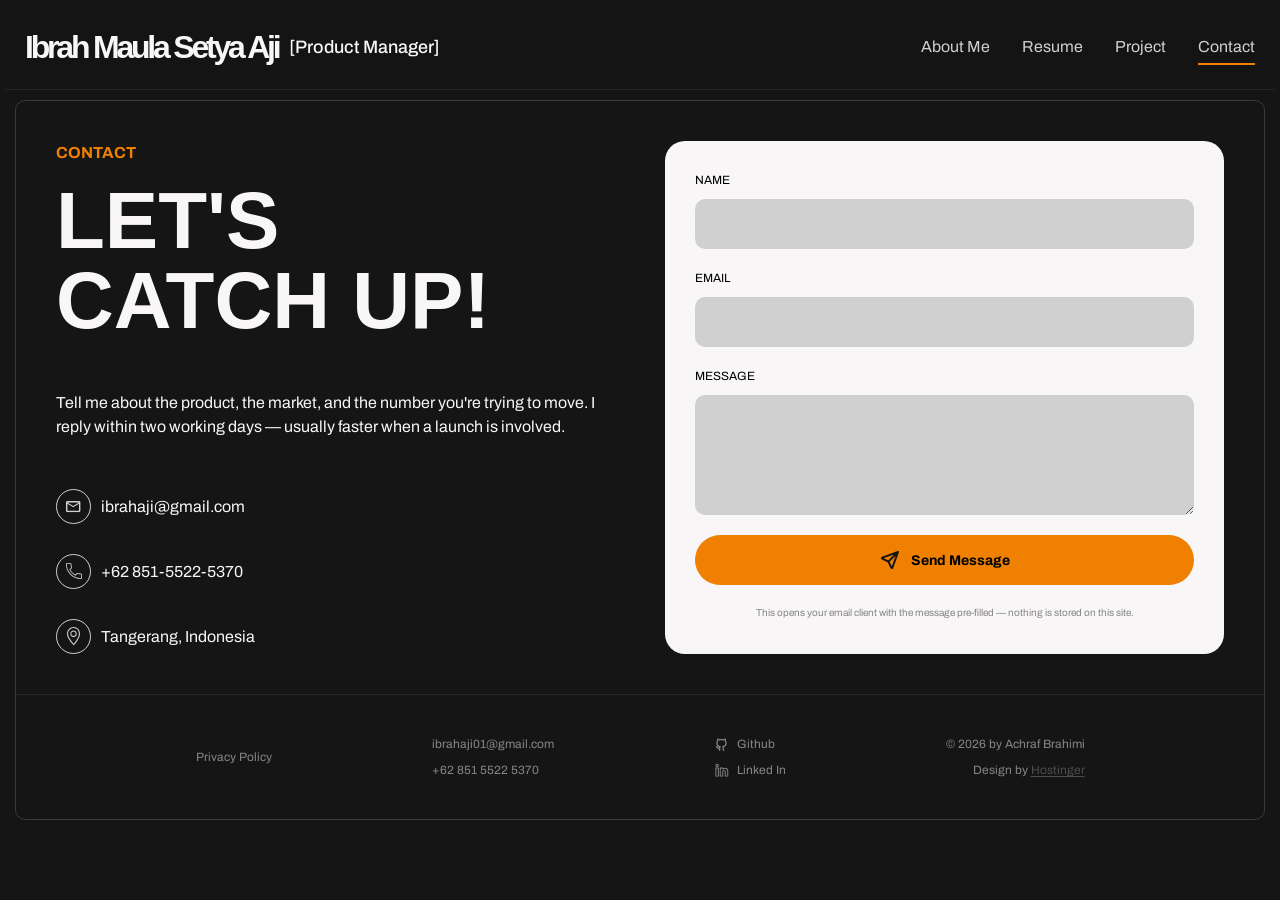
==== contact.html @ ac61d124 "Initial commit: Done with HTML & CSS" ====
<!doctype html>
<html lang="en">
  <head>
    <meta charset="UTF-8" />
    <meta name="viewport" content="width=device-width, initial-scale=1.0" />
    <title>Contact</title>
    <link rel="stylesheet" href="style/contact.css" />
    <link href="https://fonts.googleapis.com/css?family=Archivo" rel="stylesheet" />
    <style></style>
  </head>
  <body>
    <!--================ NAVBAR ================-->
    <header class="navbar">
      <div class="navbar-container">
        <div class="navbar-inner">
          <!--================ MAIN BRAND ================-->
          <a href="/main.html" class="navbar-inner-brand" aria-label="Ibrah Maula - Home">
            <span class="navbar-inner-brand-name">Ibrah Maula Setya Aji</span>
            <span class="navbar-inner-brand-role">[Product Manager]</span>
          </a>

          <!--================ NAVIGATION ================-->
          <nav class="navbar-inner-nav" aria-label="Main Navigation">
            <a href="/main.html" class="navbar-inner-nav-link">About Me</a>
            <a href="/resume.html" class="navbar-inner-nav-link">Resume</a>
            <a href="/project.html" class="navbar-inner-nav-link">Project</a>
            <a href="/contact.html" class="navbar-inner-nav-link" aria-current="page">Contact</a>
          </nav>
        </div>
      </div>
    </header>
    <div class="main-border">
      <main class="contact-container">
        <!--================ CONTACT SECTION ================-->
        <section class="contact-desc">
          <div class="contact-desc-header">
            <h4>CONTACT</h4>
            <h1>LET'S CATCH UP!</h1>
          </div>
          <div class="contact-desc-body">
            <p>Tell me about the product, the market, and the number you're trying to move. I reply within two working days — usually faster when a launch is involved.</p>
          </div>
          <div class="contact-desc-list">
            <div class="contact-desc-list-email">
              <svg width="35" height="35" viewBox="0 0 35 35" fill="none" xmlns="http://www.w3.org/2000/svg">
                <g clip-path="url(#clip0_378_491)">
                  <path
                    d="M24.4 13.4C24.4 12.63 23.752 12 22.96 12H11.44C10.648 12 10 12.63 10 13.4V21.8C10 22.57 10.648 23.2 11.44 23.2H22.96C23.752 23.2 24.4 22.57 24.4 21.8V13.4ZM22.96 13.4L17.2 16.9L11.44 13.4H22.96ZM22.96 21.8H11.44V14.8L17.2 18.3L22.96 14.8V21.8Z"
                    fill="#D0D0D0"
                  />
                </g>
                <path d="M34.5 17.5C34.5 26.8888 26.8888 34.5 17.5 34.5C8.11116 34.5 0.5 26.8888 0.5 17.5C0.5 8.11116 8.11116 0.5 17.5 0.5C26.8888 0.5 34.5 8.11116 34.5 17.5Z" stroke="#D0D0D0" />
                <defs>
                  <clipPath id="clip0_378_491">
                    <rect width="15" height="11.2" fill="white" transform="translate(10 12)" />
                  </clipPath>
                </defs>
              </svg>
              <span>ibrahaji@gmail.com</span>
            </div>
            <div class="contact-desc-list-phone">
              <svg width="35" height="35" viewBox="0 0 35 35" fill="none" xmlns="http://www.w3.org/2000/svg">
                <path
                  d="M24.7368 25C25.0719 25 25.3931 24.8669 25.63 24.63C25.8669 24.3931 26 24.0719 26 23.7368V20.7895C26 20.4545 25.8669 20.1332 25.63 19.8963C25.3931 19.6594 25.0719 19.5263 24.7368 19.5263C23.7516 19.5263 22.7832 19.3747 21.8568 19.0632C21.6354 18.9933 21.399 18.9853 21.1733 19.0403C20.9477 19.0952 20.7414 19.2109 20.5768 19.3747L19.3642 20.5874C17.2693 19.4441 15.5474 17.7223 14.4042 15.6274L15.6084 14.4232C15.9537 14.0947 16.08 13.6063 15.9284 13.1347C15.6253 12.2168 15.4737 11.2484 15.4737 10.2632C15.4737 9.92815 15.3406 9.60686 15.1037 9.36997C14.8668 9.13308 14.5455 9 14.2105 9H11.2632C10.9281 9 10.6069 9.13308 10.37 9.36997C10.1331 9.60686 10 9.92815 10 10.2632C10 18.3895 16.6105 25 24.7368 25ZM11.2632 9.84211H14.2105C14.3222 9.84211 14.4293 9.88647 14.5083 9.96543C14.5872 10.0444 14.6316 10.1515 14.6316 10.2632C14.6316 11.3411 14.8 12.3937 15.1284 13.3958C15.1705 13.5137 15.1621 13.6821 15.0274 13.8168L13.3684 15.4674C14.7579 18.1874 16.7958 20.2253 19.5242 21.6316L21.1663 19.9726C21.2842 19.8547 21.4442 19.8211 21.5958 19.8632C22.6063 20.2 23.6589 20.3684 24.7368 20.3684C24.8485 20.3684 24.9556 20.4128 25.0346 20.4917C25.1135 20.5707 25.1579 20.6778 25.1579 20.7895V23.7368C25.1579 23.8485 25.1135 23.9556 25.0346 24.0346C24.9556 24.1135 24.8485 24.1579 24.7368 24.1579C17.0737 24.1579 10.8421 17.9263 10.8421 10.2632C10.8421 10.1515 10.8865 10.0444 10.9654 9.96543C11.0444 9.88647 11.1515 9.84211 11.2632 9.84211Z"
                  fill="#D0D0D0"
                />
                <path d="M34.5 17.5C34.5 26.8888 26.8888 34.5 17.5 34.5C8.11116 34.5 0.5 26.8888 0.5 17.5C0.5 8.11116 8.11116 0.5 17.5 0.5C26.8888 0.5 34.5 8.11116 34.5 17.5Z" stroke="#D0D0D0" />
              </svg>
              <span>+62 851-5522-5370</span>
            </div>
            <div class="contact-desc-list-location">
              <svg width="35" height="35" viewBox="0 0 35 35" fill="none" xmlns="http://www.w3.org/2000/svg">
                <path
                  d="M17.5618 8C14.009 8 11 11.1428 11 14.865C11 18.7632 14.4878 22.7498 16.8338 25.5517C16.843 25.5629 17.2221 26 17.689 26H17.7302C18.1977 26 18.5741 25.5629 18.5833 25.5517C20.7847 22.9236 24 18.5894 24 14.865C24 11.1422 21.653 8 17.5618 8ZM17.779 24.7968C17.76 24.8165 17.7324 24.8384 17.708 24.857C17.6831 24.839 17.656 24.8165 17.636 24.7968L17.3527 24.4581C15.1286 21.8087 12.0828 18.1799 12.0828 14.8644C12.0828 11.7526 14.5918 9.12391 17.5612 9.12391C21.2603 9.12391 22.9161 12.0068 22.9161 14.8644C22.9161 17.3811 21.1877 20.7236 17.779 24.7968ZM17.519 11.406C15.7244 11.406 14.269 12.917 14.269 14.7811C14.269 16.6453 15.7244 18.1563 17.519 18.1563C19.3135 18.1563 20.769 16.6448 20.769 14.7811C20.769 12.9175 19.314 11.406 17.519 11.406ZM17.519 17.0312C16.324 17.0312 15.3274 15.9973 15.3274 14.7564C15.3274 13.5155 16.2991 12.5063 17.494 12.5063C18.6895 12.5063 19.6607 13.5155 19.6607 14.7564C19.6613 15.9973 18.7144 17.0312 17.519 17.0312Z"
                  fill="#D0D0D0"
                />
                <path d="M34.5 17.5C34.5 26.8888 26.8888 34.5 17.5 34.5C8.11116 34.5 0.5 26.8888 0.5 17.5C0.5 8.11116 8.11116 0.5 17.5 0.5C26.8888 0.5 34.5 8.11116 34.5 17.5Z" stroke="#D0D0D0" />
              </svg>
              <span>Tangerang, Indonesia</span>
            </div>
          </div>
        </section>
        <form action="" class="contact-form">
          <div class="form-group">
            <label for="name">NAME</label>
            <input type="text" id="name" />
          </div>
          <div class="form-group">
            <label for="email">EMAIL</label>
            <input type="email" id="email" />
          </div>
          <div class="form-group">
            <label for="message">MESSAGE</label>
            <textarea name="message" id="message"></textarea>
          </div>
          <button class="btn btn--primary contact-btn">
            <svg width="22" height="22" viewBox="0 0 22 22" fill="none" xmlns="http://www.w3.org/2000/svg">
              <path
                d="M9.39347 12.6065L19 3M19 3L3.28022 8.67659C3.19661 8.7149 3.12576 8.77642 3.07608 8.85383C3.02641 8.93123 3 9.02127 3 9.11325C3 9.20522 3.02641 9.29526 3.07608 9.37267C3.12576 9.45007 3.19661 9.51159 3.28022 9.54991L9.39347 12.6065L12.4501 18.7198C12.4884 18.8034 12.5499 18.8742 12.6273 18.9239C12.7047 18.9736 12.7948 19 12.8868 19C12.9787 19 13.0688 18.9736 13.1462 18.9239C13.2236 18.8742 13.2851 18.8034 13.3234 18.7198L19 3Z"
                stroke-width="2"
                stroke-linecap="round"
                stroke-linejoin="round"
                stroke="#151515"
              />
            </svg>
            <span>Send Message</span>
          </button>
          <span class="form-footnote">This opens your email client with the message pre-filled — nothing is stored on this site.</span>
        </form>
      </main>

      <!--================ FOOTER ================-->
      <footer class="footer">
        <div class="footer-col">
          <a href="#policyModal" class="footer-link" id="openmodal"> Privacy Policy </a>
        </div>
        <div class="footer-col">
          <a href="/" class="footer-link">ibrahaji01@gmail.com</a>
          <a href="/" class="footer-link">+62 851 5522 5370</a>
        </div>
        <div class="footer-col">
          <!--prettier-ignore-->
          <a href="#" class="footer-link footer-link--icon">
            <svg class="socmed-icon" xmlns="http://www.w3.org/2000/svg" width="1em" height="1em" viewBox="0 0 24 24" fill="#f8f6f6" stroke="none">
              <title>github-line</title>
              <path
                fill-rule="evenodd"
                d="M5.884 18.653c-.3-.2-.558-.455-.86-.816a51 51 0 0 1-.466-.579c-.463-.575-.755-.841-1.056-.95a1 1 0 1 1 .675-1.882c.752.27 1.261.735 1.947 1.588c-.094-.117.34.427.433.539c.19.227.33.365.44.438c.204.137.588.196 1.15.14c.024-.382.094-.753.202-1.095c-2.968-.726-4.648-2.64-4.648-6.396c0-1.24.37-2.356 1.058-3.292c-.218-.894-.185-1.975.302-3.192a1 1 0 0 1 .63-.582c.081-.024.127-.035.208-.047c.803-.124 1.937.17 3.415 1.096a11.7 11.7 0 0 1 2.687-.308c.912 0 1.819.104 2.684.308c1.477-.933 2.614-1.227 3.422-1.096q.128.02.218.05a1 1 0 0 1 .616.58c.487 1.216.52 2.296.302 3.19c.691.936 1.058 2.045 1.058 3.293c0 3.757-1.674 5.665-4.642 6.392c.125.415.19.878.19 1.38c0 .665-.002 1.299-.007 2.01c0 .19-.002.394-.005.706a1 1 0 0 1-.018 1.958c-1.14.227-1.984-.532-1.984-1.525l.002-.447l.005-.705c.005-.707.008-1.337.008-1.997c0-.697-.184-1.152-.426-1.361c-.661-.57-.326-1.654.541-1.751c2.966-.333 4.336-1.482 4.336-4.66c0-.955-.312-1.744-.913-2.404A1 1 0 0 1 17.2 6.19c.166-.414.236-.957.095-1.614l-.01.003c-.491.139-1.11.44-1.858.949a1 1 0 0 1-.833.135a9.6 9.6 0 0 0-2.592-.349c-.89 0-1.772.118-2.592.35a1 1 0 0 1-.829-.134c-.753-.507-1.374-.807-1.87-.947c-.143.653-.072 1.194.093 1.607a1 1 0 0 1-.189 1.045c-.597.655-.913 1.458-.913 2.404c0 3.172 1.371 4.328 4.322 4.66c.865.097 1.202 1.177.545 1.748c-.193.168-.43.732-.43 1.364v3.15c0 .985-.834 1.725-1.96 1.528a1 1 0 0 1-.04-1.962v-.99c-.91.061-1.661-.088-2.254-.485"
              />
            </svg>Github
          </a>
          <!--prettier-ignore-->
          <a href="#" class="footer-link footer-link--icon">
            <svg class="socmed-icon" xmlns="http://www.w3.org/2000/svg" width="1em" height="1em" viewBox="0 0 24 24" fill="#f8f6f6" stroke="none">
              <title>linkedin-outline</title>
              <path
                fill-rule="evenodd"
                d="M5 1.25a2.75 2.75 0 1 0 0 5.5a2.75 2.75 0 0 0 0-5.5M3.75 4a1.25 1.25 0 1 1 2.5 0a1.25 1.25 0 0 1-2.5 0m-1.5 4A.75.75 0 0 1 3 7.25h4a.75.75 0 0 1 .75.75v13a.75.75 0 0 1-.75.75H3a.75.75 0 0 1-.75-.75zm1.5.75v11.5h2.5V8.75zM9.25 8a.75.75 0 0 1 .75-.75h4a.75.75 0 0 1 .75.75v.434l.435-.187a7.8 7.8 0 0 1 2.358-.595C20.318 7.4 22.75 9.58 22.75 12.38V21a.75.75 0 0 1-.75.75h-4a.75.75 0 0 1-.75-.75v-7a1.25 1.25 0 0 0-2.5 0v7a.75.75 0 0 1-.75.75h-4a.75.75 0 0 1-.75-.75zm1.5.75v11.5h2.5V14a2.75 2.75 0 1 1 5.5 0v6.25h2.5v-7.87c0-1.904-1.661-3.408-3.57-3.234a6.3 6.3 0 0 0-1.904.48l-1.48.635a.75.75 0 0 1-1.046-.69V8.75z"
                clip-rule="evenodd"
              />
            </svg>Linked In
          </a>
        </div>
        <div class="footer-col footer-col--right">
          <p class="footer-text">© 2026 by Achraf Brahimi</p>
          <p class="footer-text">Design by <a href="" class="footer-link footer-link--inline">Hostinger</a></p>
        </div>
      </footer>
    </div>

    <!--================ PRIVACY POLICY MODAL ================-->
    <dialog class="modal" id="policyModal" aria-labelledby="modalPolicy">
      <div class="modal__header">
        <h3 class="modal__title" id="modalPolicy">Privacy Policy</h3>
        <button class="modal__close" aria-label="Tutup">
          <svg xmlns="http://www.w3.org/2000/svg" width="1em" height="1em" viewBox="0 0 24 24" fill="none" stroke="currentColor" stroke-width="2" stroke-linecap="round">
            <line x1="18" y1="6" x2="6" y2="18"></line>
            <line x1="6" y1="6" x2="18" y2="18"></line>
          </svg>
        </button>
      </div>
      <div class="modal__body">
        <p>
          This portfolio collects no personal data beyond what you choose to send by email. Messages you send are used solely to respond to your inquiry and are never shared with third parties. No tracking cookies, no analytics profiles, no
          newsletters you did not ask for.
        </p>
      </div>
    </dialog>

    <script>
      //================ PRIVACY POLICY MODAL POP UP ================
      const modal = document.getElementById("policyModal");

      document.querySelectorAll('a[href="#policyModal"]').forEach((link) => {
        link.addEventListener("click", (e) => {
          e.preventDefault();
          modal.showModal();
          document.body.classList.add("modal-open");
        });
      });

      modal.querySelector(".modal__close").addEventListener("click", () => {
        modal.close();
      });

      modal.addEventListener("click", (e) => {
        if (e.target === modal) modal.close();
      });

      modal.addEventListener("close", () => {
        document.body.classList.remove("modal-open"); // ← LEPAS KUNCI
      });

      // ================ OPEN RESUME PAGE ================
      function resume_btn_act() {
        window.location.href = "/resume.html";
      }

      // ================ OPEN PROJECT PAGE ================
      function project_btn_act() {
        window.location.href = "/project.html";
      }

      // ================ OPEN CONTACT PAGE ================
      function contact_btn_act() {
        window.location.href = "/contact.html";
      }
    </script>
  </body>
</html>
---- style/contact.css ----
html {
  -webkit-text-size-adjust: 100%;
  scroll-behavior: smooth;
}

* {
  margin: 0;
  padding: 0;
  box-sizing: border-box;
}

body {
  min-height: 100vh;
  line-height: 1.5;
  -webkit-font-smoothing: antialiased;
  -moz-osx-font-smoothing: grayscale;
  font-family: "Archivo", system-ui, sans-serif;
  text-rendering: optimizeLegibility;
  background: #151515;
  padding: 5px;
}

img,
picture,
video,
canvas,
svg {
  display: block;
  max-width: 100%;
  height: auto;
}

input,
button,
textarea,
select {
  font: inherit;
  color: inherit;
}

button {
  background: none;
  border: none;
  cursor: pointer;
}

a {
  text-decoration: none;
  color: inherit;
}

ul,
ol {
  list-style: none;
}

table {
  border-collapse: collapse;
  border-spacing: 0;
}

textarea {
  resize: vertical;
}

nav,
main,
footer {
  display: block;
  margin: 0;
  padding: 0;
}

.main-border {
  border: 0.1px solid rgba(208, 208, 208, 0.2);
  border-radius: 10px;
  margin: 10px;
  opacity: calc(50px);
  overflow: hidden;
}

/*================ NAVBAR ================*/
.navbar {
  position: sticky;
  top: 0;
  z-index: 100;
  padding: 30px 20px;
  background: rgba(21, 21, 21, 0.6);
  backdrop-filter: blur(12px);
  -webkit-backdrop-filter: blur(12px);
  border-bottom: 1px solid rgba(255, 255, 255, 0.08);
  padding-block: 24px;
}

.navbar-container {
  width: 100%;
  max-width: 100%;
  margin: 0 auto;
}

.navbar-inner {
  display: flex;
  align-items: center;
  justify-content: space-between;
  gap: 32px;
  width: 100%;
}

.navbar-inner-brand {
  display: flex;
  align-items: center;
  gap: 10px;
  text-decoration: none;
}

.navbar-inner-brand-name {
  font-family: "Archivo Black", sans-serif;
  font-size: 32px;
  font-weight: 800;
  letter-spacing: -0.1em;
  color: #f8f6f6;
  line-height: 1;
}

.navbar-inner-brand-name:hover {
  color: #ef8001;
}

.navbar-inner-brand-role {
  font-size: 18px;
  font-weight: 500;
  color: #f8f6f6;
}

.navbar-inner-nav {
  display: flex;
  align-items: center;
  gap: 32px;
}

.navbar-inner-nav-link {
  position: relative;
  color: #d0d0d0;
  font-size: 16px;
  font-weight: normal;
  text-decoration: none;
  padding: 6px 0;
}

.navbar-inner-nav-link::after {
  content: "";
  position: absolute;
  left: 0;
  bottom: 0;
  width: 100%;
  height: 2px;
  background: #ef8001;
  transform: scaleX(0);
  transform-origin: left center;
  transition:
    transform 0.25s ease,
    height 0.25s ease;
}

.navbar-inner-nav-link:hover {
  color: #ef8001;
}

.navbar-inner-nav-link:hover::after {
  transform: scaleX(1);
}

.navbar-inner-nav-link[aria-current="page"] {
  color: #d0d0d0;
}

.navbar-inner-nav-link[aria-current="page"]::after {
  transform: scaleX(1);
}

.navbar-inner-nav-link[aria-current="page"]:hover {
  color: #ef8001;
}

/*.navbar-inner-nav-link[aria-current="page"]:hover::after {
  height: 3px;
}*/

main {
  padding: 0;
}

section {
  display: block;
}

.container {
  width: 100%;
}

.contact-container {
  display: grid;
  grid-template-columns: 1fr 1fr;
  padding: 40px;
  gap: 50px;
}

.body-font-color {
  color: #f8f6f6;
}

.body-font-size {
  font-size: 18px;
  font-weight: lighter;
}

.sub-title-font-size {
  font-family: "Archivo Black", sans-serif;
  font-size: 20px;
}

/*============ CONTACT LEFT SIDE ============*/
.contact-desc {
  display: flex;
  flex-direction: column;
  justify-content: space-between;
  align-items: flex-start;
  gap: 50px;
}

.contact-desc-header {
  display: flex;
  flex-direction: column;
  gap: 1rem;
  max-width: 500px;
}

.contact-desc-header h1 {
  display: block;
  font-family: "Archivo Black", sans-serif;
  font-size: 80px;
  font-weight: bolder;
  color: #f8f6f6;
  line-height: 1;
  margin: 0;
  padding: 0;
}

.contact-desc-header h4 {
  color: #ef8001;
  letter-spacing: 30%;
}

.contact-desc-body {
  color: #f8f6f6;
}

.contact-desc-list {
  display: flex;
  flex-direction: column;
  gap: 30px;
}

.contact-desc-list-email,
.contact-desc-list-phone,
.contact-desc-list-location {
  display: flex;
  flex-direction: row;
  align-items: center;
  gap: 10px;
  color: #f8f6f6;
}

/*============ CONTACT RIGHT SIDE ============*/
.contact-form {
  display: flex;
  flex-direction: column;
  gap: 20px;
  background-color: #f8f6f6;
  border-radius: 20px;
  padding: 30px;
}

.form-group {
  display: flex;
  flex-direction: column;
  gap: 10px;
}

.form-group label {
  font-size: 12px;
  letter-spacing: 5%;
}

.form-group input {
  border: none;
  border-radius: 10px;
  background-color: #d0d0d0;
  height: 50px;
  padding: 10px;
}

.form-group textarea {
  border: none;
  border-radius: 10px;
  background-color: #d0d0d0;
  height: 120px;
  padding: 10px;
}

.contact-btn {
  width: 100% !important;
  font-size: 14px;
  height: 50px !important;
}

.form-footnote {
  font-size: 10px;
  color: rgba(21, 21, 21, 0.5);
  text-align: center;
}

.btn {
  display: inline-flex;
  align-items: center;
  justify-content: center;
  width: 140px;
  height: 44px;
  padding: 12px 24px;
  border-radius: 50px;
  font-weight: bold;
  gap: 10px;
}

.btn--primary {
  background-color: #ef8001;
}

.btn--primary:hover {
  transform: translateY(-5px);
  transition: transform 0.3s ease;
}

.btn--secondary {
  background-color: #f8f6f6;
}

.btn--secondary:hover {
  transform: translateY(-5px);
  transition: transform 0.3s ease;
}

.btn--tertiary {
  background-color: #151515;
  color: #f8f6f6;
  width: auto;
}

.btn--tertiary:hover {
  transform: translateY(-5px);
  transition: transform 0.3s ease;
}

.footer {
  display: flex;
  flex-direction: row;
  justify-content: center;
  align-items: center;
  gap: 10rem;
  padding: 40px;
  border-top: 1px solid rgba(255, 255, 255, 0.08);
  color: #f8f6f6;
  font-size: 12px;
}

.footer-col {
  display: flex;
  flex-direction: column;
  gap: 8px;
}

.footer-col--right {
  text-align: right;
}

.footer-link {
  color: inherit;
  text-decoration: none;
  opacity: 0.5;
  transition:
    opacity 0.2s ease,
    color 0.2s ease;
}

.footer-link:hover {
  opacity: 1;
  color: #ef8001;
}

.footer-link--icon {
  display: inline-flex;
  align-items: center;
  gap: 8px;
}

.socmed-icon {
  width: 15px;
  height: 15px;
  flex-shrink: 0;
  fill: currentColor;
}

.footer-link--inline {
  text-decoration: underline;
  text-underline-offset: 2px;
}

.footer-text {
  opacity: 0.5;
  margin: 0;
}

.modal {
  position: fixed;
  inset: 0;
  margin: auto;
  border: none;
  padding: 0;
  max-width: 520px;
  width: 90%;
  max-height: 85vh;
  overflow-y: auto;
  background: #ffffff;
  color: #151515;
  border-radius: 12px;
  box-shadow: 0 20px 60px rgba(0, 0, 0, 0.25);
}

.modal::backdrop {
  background: rgba(0, 0, 0, 0.5);
  backdrop-filter: blur(4px);
  -webkit-backdrop-filter: blur(4px);
}

.modal__header {
  display: flex;
  justify-content: space-between;
  align-items: center;
  gap: 16px;
  padding: 20px 24px 0;
}

.modal__title {
  font-size: 20px;
  font-weight: 700;
  letter-spacing: -0.02em;
  color: #151515;
  margin: 0;
}

.modal__close {
  display: flex;
  align-items: center;
  justify-content: center;

  width: 32px;
  height: 32px;
  padding: 0;

  background: transparent;
  color: #151515;
  border: 1px solid rgba(0, 0, 0, 0.2);
  border-radius: 8px;

  cursor: pointer;
  transition: all 0.2s ease;
  flex-shrink: 0;
}

.modal__close:hover {
  background: #f5f5f5;
  border-color: #ef8001;
}

.modal__close svg {
  width: 16px;
  height: 16px;
}

.modal__body {
  padding: 16px 24px 24px;
}

.modal__body p {
  font-size: 15px;
  line-height: 1.6;
  color: #444444;
  margin: 0;
}

body.modal-open {
  overflow: hidden;
}
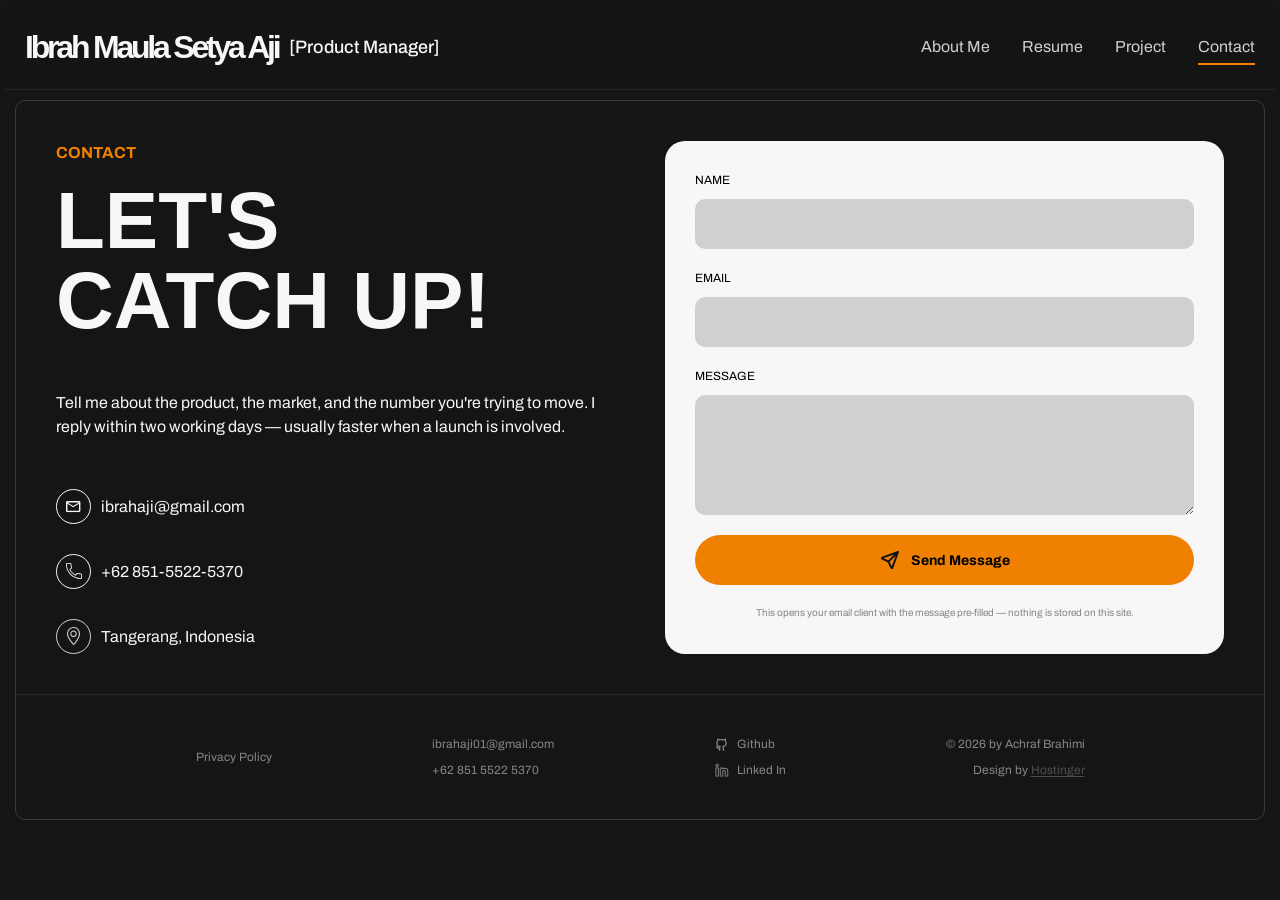
==== commit c43159fd: "add responsive css design for screen zoom 125% 150% 175% on contact page" ====
--- a/contact.html
+++ b/contact.html
@@ -19,6 +19,23 @@
             <span class="navbar-inner-brand-role">[Product Manager]</span>
           </a>
 
+          <button class="navbar-hamburger" id="navbar-hamburger-btn" aria-label="hamburger-nav-open">
+            <svg width="40" height="40" viewBox="0 0 20 20" fill="none" xmlns="http://www.w3.org/2000/svg">
+              <rect x="0.25" y="0.25" width="19.5" height="19.5" rx="9.75" stroke="#D0D0D0" stroke-opacity="0.5" stroke-width="0.5" />
+              <g clip-path="url(#clip0_791_314)">
+                <path
+                  d="M4.5 6.66667C4.5 6.29848 4.79848 6 5.16667 6H14.8333C15.2015 6 15.5 6.29848 15.5 6.66667C15.5 7.03486 15.2015 7.33333 14.8333 7.33333H5.16667C4.79848 7.33333 4.5 7.03486 4.5 6.66667ZM4.5 10C4.5 9.63181 4.79848 9.33333 5.16667 9.33333H14.8333C15.2015 9.33333 15.5 9.63181 15.5 10C15.5 10.3682 15.2015 10.6667 14.8333 10.6667H5.16667C4.79848 10.6667 4.5 10.3682 4.5 10ZM4.5 13.3333C4.5 12.9651 4.79848 12.6667 5.16667 12.6667H14.8333C15.2015 12.6667 15.5 12.9651 15.5 13.3333C15.5 13.7015 15.2015 14 14.8333 14H5.16667C4.79848 14 4.5 13.7015 4.5 13.3333Z"
+                  fill="#F8F6F6"
+                />
+              </g>
+              <defs>
+                <clipPath id="clip0_791_314">
+                  <rect width="11" height="8" fill="white" transform="translate(4.5 6)" />
+                </clipPath>
+              </defs>
+            </svg>
+          </button>
+
           <!--================ NAVIGATION ================-->
           <nav class="navbar-inner-nav" aria-label="Main Navigation">
             <a href="/main.html" class="navbar-inner-nav-link">About Me</a>
@@ -46,10 +63,10 @@
                 <g clip-path="url(#clip0_378_491)">
                   <path
                     d="M24.4 13.4C24.4 12.63 23.752 12 22.96 12H11.44C10.648 12 10 12.63 10 13.4V21.8C10 22.57 10.648 23.2 11.44 23.2H22.96C23.752 23.2 24.4 22.57 24.4 21.8V13.4ZM22.96 13.4L17.2 16.9L11.44 13.4H22.96ZM22.96 21.8H11.44V14.8L17.2 18.3L22.96 14.8V21.8Z"
-                    fill="#D0D0D0"
+                    fill="currentColor"
                   />
                 </g>
-                <path d="M34.5 17.5C34.5 26.8888 26.8888 34.5 17.5 34.5C8.11116 34.5 0.5 26.8888 0.5 17.5C0.5 8.11116 8.11116 0.5 17.5 0.5C26.8888 0.5 34.5 8.11116 34.5 17.5Z" stroke="#D0D0D0" />
+                <path d="M34.5 17.5C34.5 26.8888 26.8888 34.5 17.5 34.5C8.11116 34.5 0.5 26.8888 0.5 17.5C0.5 8.11116 8.11116 0.5 17.5 0.5C26.8888 0.5 34.5 8.11116 34.5 17.5Z" stroke="currentColor" />
                 <defs>
                   <clipPath id="clip0_378_491">
                     <rect width="15" height="11.2" fill="white" transform="translate(10 12)" />
@@ -62,9 +79,9 @@
               <svg width="35" height="35" viewBox="0 0 35 35" fill="none" xmlns="http://www.w3.org/2000/svg">
                 <path
                   d="M24.7368 25C25.0719 25 25.3931 24.8669 25.63 24.63C25.8669 24.3931 26 24.0719 26 23.7368V20.7895C26 20.4545 25.8669 20.1332 25.63 19.8963C25.3931 19.6594 25.0719 19.5263 24.7368 19.5263C23.7516 19.5263 22.7832 19.3747 21.8568 19.0632C21.6354 18.9933 21.399 18.9853 21.1733 19.0403C20.9477 19.0952 20.7414 19.2109 20.5768 19.3747L19.3642 20.5874C17.2693 19.4441 15.5474 17.7223 14.4042 15.6274L15.6084 14.4232C15.9537 14.0947 16.08 13.6063 15.9284 13.1347C15.6253 12.2168 15.4737 11.2484 15.4737 10.2632C15.4737 9.92815 15.3406 9.60686 15.1037 9.36997C14.8668 9.13308 14.5455 9 14.2105 9H11.2632C10.9281 9 10.6069 9.13308 10.37 9.36997C10.1331 9.60686 10 9.92815 10 10.2632C10 18.3895 16.6105 25 24.7368 25ZM11.2632 9.84211H14.2105C14.3222 9.84211 14.4293 9.88647 14.5083 9.96543C14.5872 10.0444 14.6316 10.1515 14.6316 10.2632C14.6316 11.3411 14.8 12.3937 15.1284 13.3958C15.1705 13.5137 15.1621 13.6821 15.0274 13.8168L13.3684 15.4674C14.7579 18.1874 16.7958 20.2253 19.5242 21.6316L21.1663 19.9726C21.2842 19.8547 21.4442 19.8211 21.5958 19.8632C22.6063 20.2 23.6589 20.3684 24.7368 20.3684C24.8485 20.3684 24.9556 20.4128 25.0346 20.4917C25.1135 20.5707 25.1579 20.6778 25.1579 20.7895V23.7368C25.1579 23.8485 25.1135 23.9556 25.0346 24.0346C24.9556 24.1135 24.8485 24.1579 24.7368 24.1579C17.0737 24.1579 10.8421 17.9263 10.8421 10.2632C10.8421 10.1515 10.8865 10.0444 10.9654 9.96543C11.0444 9.88647 11.1515 9.84211 11.2632 9.84211Z"
-                  fill="#D0D0D0"
+                  fill="currentColor"
                 />
-                <path d="M34.5 17.5C34.5 26.8888 26.8888 34.5 17.5 34.5C8.11116 34.5 0.5 26.8888 0.5 17.5C0.5 8.11116 8.11116 0.5 17.5 0.5C26.8888 0.5 34.5 8.11116 34.5 17.5Z" stroke="#D0D0D0" />
+                <path d="M34.5 17.5C34.5 26.8888 26.8888 34.5 17.5 34.5C8.11116 34.5 0.5 26.8888 0.5 17.5C0.5 8.11116 8.11116 0.5 17.5 0.5C26.8888 0.5 34.5 8.11116 34.5 17.5Z" stroke="currentColor" />
               </svg>
               <span>+62 851-5522-5370</span>
             </div>
@@ -167,6 +184,71 @@
       </div>
     </dialog>
 
+    <!--================ SIDE NAVBAR ================-->
+    <div class="menuOverlay" id="menuOverlay"></div>
+
+    <nav class="navbar-inner-sidenav" id="navbar-inner-sidenav" aria-label="Main Navigation">
+      <button class="navbar-inner-sidenav-closebtn">
+        <svg width="30" height="30" stroke="currentcolor" viewBox="0 0 22 22" xmlns="http://www.w3.org/2000/svg">
+          <path
+            d="M11 1.375C5.6375 1.375 1.375 5.6375 1.375 11C1.375 16.3625 5.6375 20.625 11 20.625C16.3625 20.625 20.625 16.3625 20.625 11C20.625 5.6375 16.3625 1.375 11 1.375ZM11 19.25C6.4625 19.25 2.75 15.5375 2.75 11C2.75 6.4625 6.4625 2.75 11 2.75C15.5375 2.75 19.25 6.4625 19.25 11C19.25 15.5375 15.5375 19.25 11 19.25Z"
+            fill="currentcolor"
+          />
+          <path d="M14.7125 15.8125L11 12.1L7.2875 15.8125L6.1875 14.7125L9.9 11L6.1875 7.2875L7.2875 6.1875L11 9.9L14.7125 6.1875L15.8125 7.2875L12.1 11L15.8125 14.7125L14.7125 15.8125Z" fill="currentcolor" />
+        </svg>
+      </button>
+      <div class="navbar-inner-sidenav-menu">
+        <div class="navbar-inner-sidenav-menu-list">
+          <a href="/main.html" class="navbar-inner-sidenav-list" aria-current="page">About Me</a>
+          <svg xmlns="http://www.w3.org/2000/svg" width="20" height="20" viewBox="0 0 24 24">
+            <title>arrow-right-outline</title>
+            <path
+              fill="currentColor"
+              fill-rule="evenodd"
+              d="M13.4697 5.46967C13.7626 5.17678 14.2374 5.17678 14.5303 5.46967L20.5303 11.4697C20.8232 11.7626 20.8232 12.2374 20.5303 12.5303L14.5303 18.5303C14.2374 18.8232 13.7626 18.8232 13.4697 18.5303C13.1768 18.2374 13.1768 17.7626 13.4697 17.4697L18.1893 12.75H4C3.58579 12.75 3.25 12.4142 3.25 12C3.25 11.5858 3.58579 11.25 4 11.25H18.1893L13.4697 6.53033C13.1768 6.23744 13.1768 5.76256 13.4697 5.46967Z"
+              clip-rule="evenodd"
+            />
+          </svg>
+        </div>
+        <div class="navbar-inner-sidenav-menu-list">
+          <a href="/resume.html" class="navbar-inner-sidenav-list">Resume</a>
+          <svg xmlns="http://www.w3.org/2000/svg" width="20" height="20" viewBox="0 0 24 24">
+            <title>arrow-right-outline</title>
+            <path
+              fill="currentColor"
+              fill-rule="evenodd"
+              d="M13.4697 5.46967C13.7626 5.17678 14.2374 5.17678 14.5303 5.46967L20.5303 11.4697C20.8232 11.7626 20.8232 12.2374 20.5303 12.5303L14.5303 18.5303C14.2374 18.8232 13.7626 18.8232 13.4697 18.5303C13.1768 18.2374 13.1768 17.7626 13.4697 17.4697L18.1893 12.75H4C3.58579 12.75 3.25 12.4142 3.25 12C3.25 11.5858 3.58579 11.25 4 11.25H18.1893L13.4697 6.53033C13.1768 6.23744 13.1768 5.76256 13.4697 5.46967Z"
+              clip-rule="evenodd"
+            />
+          </svg>
+        </div>
+        <div class="navbar-inner-sidenav-menu-list">
+          <a href="/project.html" class="navbar-inner-sidenav-list">Project</a>
+          <svg xmlns="http://www.w3.org/2000/svg" width="20" height="20" viewBox="0 0 24 24">
+            <title>arrow-right-outline</title>
+            <path
+              fill="currentColor"
+              fill-rule="evenodd"
+              d="M13.4697 5.46967C13.7626 5.17678 14.2374 5.17678 14.5303 5.46967L20.5303 11.4697C20.8232 11.7626 20.8232 12.2374 20.5303 12.5303L14.5303 18.5303C14.2374 18.8232 13.7626 18.8232 13.4697 18.5303C13.1768 18.2374 13.1768 17.7626 13.4697 17.4697L18.1893 12.75H4C3.58579 12.75 3.25 12.4142 3.25 12C3.25 11.5858 3.58579 11.25 4 11.25H18.1893L13.4697 6.53033C13.1768 6.23744 13.1768 5.76256 13.4697 5.46967Z"
+              clip-rule="evenodd"
+            />
+          </svg>
+        </div>
+        <div class="navbar-inner-sidenav-menu-list">
+          <a href="/contact.html" class="navbar-inner-sidenav-list">Contact</a>
+          <svg xmlns="http://www.w3.org/2000/svg" width="20" height="20" viewBox="0 0 24 24">
+            <title>arrow-right-outline</title>
+            <path
+              fill="currentColor"
+              fill-rule="evenodd"
+              d="M13.4697 5.46967C13.7626 5.17678 14.2374 5.17678 14.5303 5.46967L20.5303 11.4697C20.8232 11.7626 20.8232 12.2374 20.5303 12.5303L14.5303 18.5303C14.2374 18.8232 13.7626 18.8232 13.4697 18.5303C13.1768 18.2374 13.1768 17.7626 13.4697 17.4697L18.1893 12.75H4C3.58579 12.75 3.25 12.4142 3.25 12C3.25 11.5858 3.58579 11.25 4 11.25H18.1893L13.4697 6.53033C13.1768 6.23744 13.1768 5.76256 13.4697 5.46967Z"
+              clip-rule="evenodd"
+            />
+          </svg>
+        </div>
+      </div>
+    </nav>
+
     <script>
       //================ PRIVACY POLICY MODAL POP UP ================
       const modal = document.getElementById("policyModal");
@@ -205,6 +287,39 @@
       function contact_btn_act() {
         window.location.href = "/contact.html";
       }
+
+      // ================ OPEN SIDE NAVBAR ================
+      document.addEventListener("DOMContentLoaded", () => {
+        const hamburgerBtn = document.getElementById("navbar-hamburger-btn");
+        const closeBtn = document.querySelector(".navbar-inner-sidenav-closebtn");
+        const sidenav = document.getElementById("navbar-inner-sidenav");
+        const overlay = document.getElementById("menuOverlay");
+
+        function openMenu() {
+          sidenav.classList.add("is-open");
+          if (overlay) overlay.classList.add("is-open");
+          document.body.classList.add("menu-open");
+        }
+
+        function closeMenu() {
+          sidenav.classList.remove("is-open");
+          if (overlay) overlay.classList.remove("is-open");
+          document.body.classList.remove("menu-open");
+        }
+
+        hamburgerBtn.addEventListener("click", openMenu);
+        closeBtn.addEventListener("click", closeMenu);
+
+        if (overlay) {
+          overlay.addEventListener("click", closeMenu);
+        }
+
+        window.addEventListener("resize", () => {
+          if (window.innerWidth > 1100) {
+            closeMenu();
+          }
+        });
+      });
     </script>
   </body>
 </html>
--- a/style/contact.css
+++ b/style/contact.css
@@ -219,6 +219,118 @@
   font-size: 20px;
 }
 
+/*================ SIDE NAVBAR ================*/
+
+.navbar-hamburger {
+  display: none;
+  flex-direction: column;
+  gap: 5px;
+  background: transparent;
+  border: none;
+  cursor: pointer;
+  z-index: 1001;
+  transition:
+    opacity 0.3s ease 0.1s,
+    visibility 0.2s ease 0.1s;
+}
+
+.navbar-inner-sidenav {
+  display: flex;
+  flex-direction: column;
+  align-items: flex-end;
+  gap: 20px;
+  position: fixed;
+  top: 0;
+  right: -100%;
+  width: 500px;
+  height: 100vh;
+  background-color: #151515;
+  z-index: 9999 !important;
+  transform: translateZ(0);
+  backface-visibility: hidden;
+  transition: right 0.4s cubic-bezier(0.77, 0, 0.175, 1);
+  box-shadow: -10px 0 30px rgba(0, 0, 0, 0.5);
+  font-size: 30px;
+  padding: 10px;
+}
+
+.navbar-inner-sidenav.is-open {
+  right: 0;
+}
+
+.navbar-inner-sidenav-menu {
+  display: flex;
+  flex-direction: column;
+  gap: 30px;
+  padding: 0px 20px 0px 20px;
+  right: -100%;
+  width: 100%;
+}
+
+.navbar-inner-sidenav-menu-list {
+  display: flex;
+  flex-direction: row;
+  justify-content: space-between;
+  color: #d0d0d0;
+  gap: 10px;
+  border-bottom: 0.1px solid rgba(208, 208, 208, 0.2);
+}
+
+.navbar-inner-sidenav-closebtn {
+  color: #d0d0d0;
+}
+
+.navbar-inner-sidenav-menu-list svg {
+  flex-shrink: 0;
+  transition:
+    color 0.3s ease,
+    transform 0.3s ease,
+    background-color 0.3s ease;
+  rotate: calc(-45deg);
+}
+
+.navbar-inner-sidenav-menu-list:hover,
+.navbar-inner-sidenav-closebtn:hover {
+  color: #ef8001;
+  cursor: pointer;
+  fill: #ef8001;
+}
+
+.navbar-inner-sidenav-menu-list:hover svg {
+  transform: translateY(-5px);
+}
+
+body.menu-open .navbar-hamburger {
+  opacity: 0;
+  visibility: hidden;
+  pointer-events: none;
+  transition-delay: 0s;
+}
+
+body.menu-open {
+  overflow: hidden !important;
+}
+
+.menuOverlay {
+  position: fixed;
+  top: 0;
+  left: 0;
+  width: 100vw;
+  height: 100vh;
+  background: rgba(0, 0, 0, 0.85);
+  z-index: 9998;
+  opacity: 0;
+  visibility: hidden;
+  transition:
+    opacity 0.3s ease,
+    visibility 0.3s ease;
+}
+
+.menuOverlay.is-open {
+  opacity: 1 !important;
+  visibility: visible !important;
+}
+
 /*============ CONTACT LEFT SIDE ============*/
 .contact-desc {
   display: flex;
@@ -269,6 +381,13 @@
   align-items: center;
   gap: 10px;
   color: #f8f6f6;
+  transition: color 0.3s ease;
+}
+
+.contact-desc-list-email:hover,
+.contact-desc-list-phone:hover {
+  color: #ef8001;
+  cursor: pointer;
 }
 
 /*============ CONTACT RIGHT SIDE ============*/
@@ -501,3 +620,39 @@
 body.modal-open {
   overflow: hidden;
 }
+
+/*================ RESPONSIVE DESIGN ZOOM IN 125% ================*/
+@media (max-width: 1100px) {
+  .navbar-inner-nav {
+    display: none;
+  }
+
+  .navbar-hamburger {
+    display: flex;
+  }
+
+  .navbar-inner-sidenav {
+    display: flex;
+  }
+
+  .contact-container {
+    display: flex;
+    flex-direction: column;
+  }
+}
+
+/*================ RESPONSIVE DESIGN ZOOM IN 150% ================*/
+@media (max-width: 950px) {
+  .footer {
+    display: flex;
+    flex-direction: column;
+    align-items: flex-start;
+    gap: 30px;
+  }
+
+  .footer-col {
+    display: flex;
+    flex-direction: column;
+    align-items: flex-start;
+  }
+}
